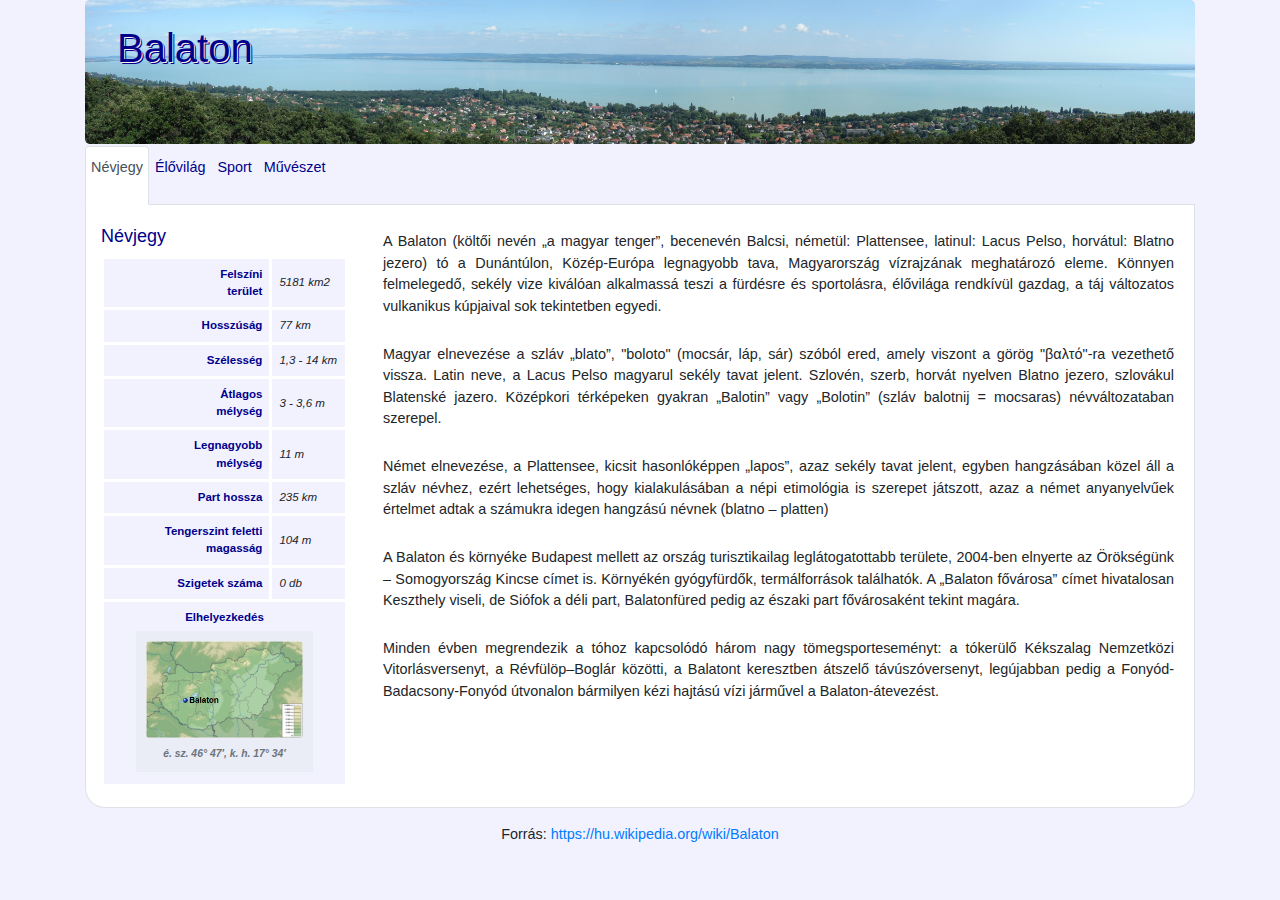
==== Balaton_dolgozat/balaton.html @ 828b6f01 "'Feladat  kész" ====
﻿<!DOCTYPE html>
<html>
<head>
  <meta UTF-8>
  <meta name="viewport" content="width=device-width, initial-scale=1">
  <link rel="stylesheet" href="bootstrap.min.css">
  <script src="jquery.min.js"></script>
  <script src="popper.min.js"></script>
  <script src="bootstrap.min.js"></script>
  <link rel="stylesheet" href="balaton.css">
  <script src="balaton.js"></script>
</head>
<body>

<div class="container">
  <div id="fej" class="jumbotron">
    <h1>Balaton</h1>
  </div>

  <!-- Nav tabs -->
  <ul class="nav nav-tabs" role="tablist">
    <li class="nav-item">
      <a class="nav-link active menu" data-toggle="tab" href="#home">Névjegy</a>
    </li>
    <li class="nav-item">
      <a class="nav-link menu" data-toggle="tab" href="#menu1">Élővilág</a>
    </li>
    <li class="nav-item">
      <a class="nav-link menu" data-toggle="tab" href="#menu2">Sport</a>
    </li>
    <li class="nav-item">
      <a class="nav-link menu" data-toggle="tab" href="#menu3">Művészet</a>
    </li>
  </ul>

  <!-- Tab panes -->
  <div class="tab-content">
    <div id="home" class="container tab-pane active"><br>
      <div class="row">
          <div class="col-md-4 col-xl-3">
                <h2>Névjegy</h2>
                <table>
                    <tr>
                        <td>Felszíni<br>terület</td>
                        <td>5181 km2</td>
                    </tr>
                    <tr>
                        <td>Hosszúság</td>
                        <td>77 km</td>
                    </tr>
                    <tr>
                        <td>Szélesség</td>
                        <td>1,3 - 14 km</td>
                    </tr>
                    <tr>
                        <td>Átlagos<br>mélység</td>
                        <td>3 - 3,6 m</td>
                    </tr>
                    <tr>
                        <td>Legnagyobb<br>mélység</td>
                        <td>11 m</td>
                    </tr>
                    <tr>
                        <td>Part hossza</td>
                        <td>235 km</td>
                    </tr>
                    <tr>
                        <td>Tengerszint feletti magasság</td>
                        <td>104 m</td>
                    </tr>
                    <tr>
                        <td>Szigetek száma</td>
                        <td>0 db</td>
                    </tr>
                    <tr>
                        <td colspan="2" class="text-center">
                            Elhelyezkedés<br>
                            <figure class="figure">
                              <img src="map.png" class="figure-img rounded img-fluid w-100" alt="Elhelyezkedés" title="Elhelyezkedés">
                              <figcaption class="figure-caption text-center">é. sz. 46° 47′, k. h. 17° 34′</figcaption>
                            </figure>
                        </td>
                    </tr>
                </table>
          </div>
          <div class="col-md-8 col-xl-9">
            <p>A Balaton (költői nevén „a magyar tenger”, becenevén Balcsi, németül: Plattensee, latinul: Lacus Pelso, horvátul: Blatno jezero) tó a Dunántúlon, Közép-Európa legnagyobb tava, Magyarország vízrajzának meghatározó eleme. Könnyen felmelegedő, sekély vize kiválóan alkalmassá teszi a fürdésre és sportolásra, élővilága rendkívül gazdag, a táj változatos vulkanikus kúpjaival sok tekintetben egyedi.</p>
            <p>Magyar elnevezése a szláv „blato”, "boloto" (mocsár, láp, sár) szóból ered, amely viszont a görög "βαλτό"-ra vezethető vissza. Latin neve, a Lacus Pelso magyarul sekély tavat jelent. Szlovén, szerb, horvát nyelven Blatno jezero, szlovákul Blatenské jazero. Középkori térképeken gyakran „Balotin” vagy „Bolotin” (szláv balotnij = mocsaras) névváltozataban szerepel.</p>
            <p>Német elnevezése, a Plattensee, kicsit hasonlóképpen „lapos”, azaz sekély tavat jelent, egyben hangzásában közel áll a szláv névhez, ezért lehetséges, hogy kialakulásában a népi etimológia is szerepet játszott, azaz a német anyanyelvűek értelmet adtak a számukra idegen hangzású névnek (blatno – platten)</p>
            <p>A Balaton és környéke Budapest mellett az ország turisztikailag leglátogatottabb területe, 2004-ben elnyerte az Örökségünk – Somogyország Kincse címet is. Környékén gyógyfürdők, termálforrások találhatók. A „Balaton fővárosa” címet hivatalosan Keszthely viseli, de Siófok a déli part, Balatonfüred pedig az északi part fővárosaként tekint magára.</p>
            <p>Minden évben megrendezik a tóhoz kapcsolódó három nagy tömegsporteseményt: a tókerülő Kékszalag Nemzetközi Vitorlásversenyt, a Révfülöp–Boglár közötti, a Balatont keresztben átszelő távúszóversenyt, legújabban pedig a Fonyód-Badacsony-Fonyód útvonalon bármilyen kézi hajtású vízi járművel a Balaton-átevezést.</p>
          </div>
      </div>
    </div>

    <div id="menu1" class="container tab-pane fade"><br>
      <div class="row">
        <div class="col-lg-5">
          <h2>Növényvilág</h2>
          <p>A hínárféléket a balatoni strandokon is megtaláljuk közülük gyakoribbak a süllőhínár-fajok Füzéres süllőhínár (Myriophyllum) és a békaszőlő-fajok (Potamogeton). Az elsősorban a közönséges nád (Phragmithes australis) által alkotott nádasok a part mentén, leginkább az északi parton maradtak fenn. Egy 2017-es feltérképezés szerint mintegy 1205 hektár nádas volt a Balaton medrében, az öt évvel korábbi 1230 hektárral szemben. Társulásalkotó növénye elsősorban a keskenylevelű gyékény (Typha angustifolia) és többek között a tavi káka (Schoenoplectus lacustris), valamint a zsombéksás (Carex elata).</p>
          <figure class="figure">
            <img src="nadas.jpg" class="figure-img rounded img-fluid w-100" alt="Nádas" title="Nádas">
            <figcaption class="figure-caption text-center">Jellegzetes nádas a tó kenesei partján. A balatoni nádasok területe megközelítőleg 12 km², amelynek 73%-a az északi parton van.</figcaption>
          </figure>
          <p>A tó környékének rendkívül gazdag növényvilágára jellemző, hogy a molyhos és cseres tölgyes erdőségek a legelterjedtebbek, amelyeket sok helyütt telepített fenyőerdők váltanak. Különleges fenyőféléket tekinthet meg az érdeklődő a Folly Arborétumban Badacsonyörsön. A Balaton-felvidéki Nemzeti Park címernövénye, a Balaton-felvidék néhány láprétjén nyíló lisztes kankalin (Primula farinosa) mellett több más pompás szirmú virág is honos itt, ilyen a tavaszi hérics, a fekete kökörcsin és a citromillatú nagyezerjófű.</p>
        </div>
        <div class="col-lg-7">
          <h2>Állatvilág</h2>
          <p>A tó élővilágának jelentős részét a szabad szemmel általában nem látható algafajok teszik ki, amelyek a Balaton legfontosabb szervesanyag termelői és újabb és újabb fajok kerülnek elő a tóból.  Az algák mennyiségét alapvetően a tápanyagterhelés hosszútávú alakulása szabja meg. A tó algásodását (eutrofizáció) csökkenteni kell, mert az idegenforgalmi vonzerejét csökkenti a folyamat.</p>
          <p>A Balaton, lévén hazánk legnagyobb állóvize, halfaunája nagyon értékes. Az érdeklődők a legrészletesebben a <!--http://bodorka.info.hu--> Balatoni Vízivilág Látogatóközpontban tájékozódhatnak a vidék halaival. A tóban, a vele összefüggő Kis-Balatonban és a vízgyűjtő területén található 40 vízfolyásban 37 halfaj fordul elő, ebből a Balatonban 15-17 faj él meg. Az itt élő halak 80%-át a keszegfélék alkotják. Ezek közül a leggyakoribb a dévérkeszeg, a karikakeszeg, a bodorka és a vörösszárnyú keszeg.</p>
          <p>A tó Európa egyik legjelentősebb vízimadár-élőhelye. Kiterjedt nádasai számos madárfaj számára nyújtanak fészkelő helyet. A legismertebb madár, a Balaton legnagyobb röpképes madara, a bütykös hattyú (Cygnus olor), amely a nádasban építi nagy méretű úszó fészkét, fészekhagyó fiókáit azonban kikelésük után gyakran a strandok közelében neveli fel, ahol könnyen jut hozzá a táplálékhoz, mivel a nyaralók rendszeresen etetik őket.</p>
          <p>Őshonos balatoni halfajok:</p>
          <div class="row">
            <div class="col-4">
              <ul id="halLista">
                <li onmouseover="halinfo('balin');">Balin</li>
                <li onmouseover="halinfo('bodorka');">Bodorka</li>
                <li onmouseover="halinfo('deverkeszeg');">Dévérkeszeg</li>
                <li onmouseover="halinfo('karikakeszeg');">Karikakeszeg</li>
                <li onmouseover="halinfo('ponty');">Ponty</li>
                <li onmouseover="halinfo('fogassullo');">Fogassüllő</li>
                <li onmouseover="halinfo('csuka');">Csuka</li>
                <li onmouseover="halinfo('compo');">Compó</li>
                <li onmouseover="halinfo('fejes');">Fejes domolykó</li>
                <li onmouseover="halinfo('garda');">Garda</li>
              </ul>
            </div>
            <div class="col-8">
              <figure class="figure">
                <div id="sugo">
                  Kattint halfaj nevére, amiről többet szeretnél megtudni...
                </div>
                <a target="_blank">
                  <img id="halKep" class="figure-img rounded img-fluid w-100">
                </a>
                <figcaption id="halNevek" class="figure-caption text-center"></figcaption>
              </figure>
            </div>
          </div>
        </div>
      </div>
    </div>
    
    <div id="menu2" class="container tab-pane fade"><br>
      <div class="row">
        <div class="col-md-12">
          <h2>Sport</h2>
          <p>A magyar úszósport megszületése Szekrényessy Kálmán nevéhez fűződik, aki az első Balaton-átúszó volt. 1880. augusztus 29-én úszta át a tavat Siófok-Balatonfüred között, de ez a 14 kilométeres táv, túlságosan hosszúnak bizonyult ahhoz, hogy tömegsport-rendezvénnyé válhasson. 1967-ig Szekrényessy-emlékverseny néven megtartották még az eredeti Siófok-Balatonfüred távúszó versenyt. 1983-tól kezdődően rendezik meg a mai formájában is ismert Balaton-átúszást, a Révfülöp és Balatonboglár közti 5200 méteres távon.</p>
          <p>Szekrényessy Kálmán nevéhez számos hazai sportág meghonosítása köthető (többek között a görkorcsolya, de kerékpár szavunk megalkotóját is benne tisztelhetjük). 1879-től számos balatoni úszó, kajak, és vitorlásversenyt szervezett a tóra, sőt a Balaton mellett rendszeres léghajós repülő kirándulásokat is biztosított, hisz Zeppelin barátjaként az első magyar léghajókonstruktőrünkként is ismertté vált.</p>
          <p>Minden évben megrendezik a tóhoz kapcsolódó három nagy tömegsporteseményt: a tókerülő Kékszalag Nemzetközi Vitorlásversenyt, a Révfülöp–Boglár közötti, a Balatont keresztben átszelő távúszóversenyt, legújabban pedig a Fonyód-Badacsony-Fonyód útvonalon bármilyen kézi hajtású vízi járművel a Balaton-átevezést.</p>
          <figure class="figure">
            <img src="nemere2.jpg" class="figure-img rounded img-fluid w-100" alt="Nemere II. cirkáló" title="Nemere II. cirkáló">
            <figcaption class="figure-caption text-center">A Nemere II. 75-ös cirkáló (Schärenkreutzer), a Balaton legendás zászlóshajója 2015-ben</figcaption>
          </figure>
        </div>
      </div>
    </div>

    <div id="menu3" class="container tab-pane fade"><br>
      <div class="row">
        <div class="col-md-12">
          <h2>Művészet</h2>
          <p>A legnagyobb magyar tó a népdaloktól az irodalmon át a képzőművészetig egy sor műfaj témája lett.</p>
          <figure class="figure">
            <img src="seuso.png" class="figure-img rounded img-fluid w-100" alt="Seosu-kincs" title="Seosu-kincs">
            <figcaption class="figure-caption text-center">A Seuso-kincs egyik ezüsttálján rómaiak vaddisznóvadászatát ábrázoló dombormű van, a „tál peremén körben medve, antilop, leopárd, vadszamár, vadkan, gazella, nyúl vadászatának jeleneteit és a vadászatról a zsákmánnyal hazatérőket ábrázolták”. A tálon PELSO felirat van, ezen a néven ismerték a mai Balatont</figcaption>
          </figure>
          <p>A magyar festők az 1850-es évektől fedezték fel a tó szépségét. 2008 nyarán a keszthelyi Festetics-kastély kiállítótermében húsz 19. és 20. századi magyar festőművész, köztük Szinyei Merse Pál, Mészöly Géza, Csók István, Egry József, Bernáth Aurél, Mikus Gyula, Brodszky Sándor, Telepy Károly, Iványi-Grünwald Béla száz Balaton-képét mutatták be.</p>
          <p>A Balaton-vidék történetét, a 19. századi társasági és társadalmi életét anekdotákkal, hiteles történetekkel Eötvös Károly írta meg 1900-ban, az Utazás a Balaton körül című alapvető művében. A Balatoni Egylet létrejöttekor különböző szakosztályokat választottak, az irodalmi szakosztály elnöke Jókai Mór lett, aki mint füredi nyaralótulajdonos személyesen vett részt az alakuló ülésen. Az arany ember című regényében Jókai is ír a szeszélyes balatoni időjárásról.</p>
          <p>Bujtor István színművész az általa kitalált és megformált filmbéli (A Pogány Madonna, Hamis a baba) Ötvös Csöpi nyomozó karakterét is a Balatonra, Balatonfüredre helyezte, ahol Csöpi nyomoz és vitorlázik, mivel a színész maga is nagy kedvelője volt a tónak és a vitorlázásnak.</p>
        </div>
      </div>
    </div>
  </div>
</div>

<footer class="text-center py-3">Forrás: <a href="https://hu.wikipedia.org/wiki/Balaton">https://hu.wikipedia.org/wiki/Balaton</a></footer>

</body>
</html>
---- Balaton_dolgozat/balaton.css ----
body{
    background-color: rgba(0,0,255,5%);
    font-size:90%;
}

#fej{
    background-image: url('fej2.jpg');
    background-size: cover;
    background-repeat: no-repeat;
    background-position: center;    
}

#fej h1{
    margin-top: -40px;
    color: darkblue;
    text-shadow:1px 1px 0px #ffeeee, 2px 2px 0px darkblue; 
}

.menu{
    color:darkblue;
    margin-top: -30px;
    padding: 10px 5px 25px;
}

h2{
    font-size: 125%;
    color: darkblue;    
}

.tab-pane{
    background-color: white;
    border-left: 1px solid rgb(222,226,230); 
    border-bottom: 1px solid rgb(222,226,230); 
    border-right: 1px solid rgb(222,226,230); 
    padding-bottom: 20px;
    border-bottom-left-radius: 20px;
    border-bottom-right-radius: 20px;
}

table{
    font-size: 80%;
    margin: auto;
}

td{
    background-color: rgba(0,0,255,5%);
    border: 3px solid white;
    padding: 7px;
}

td span {
    font-weight: normal;
    font-style: italic;
    color: black;
}

td:first-child{
    text-align: right;
    font-weight: bold;
    color: darkblue;
}
td:nth-child(2){
    font-style: italic;
}

p{
    text-align: justify;
    padding: 5px;
}
figure{
    background-color: rgba(222,226,230,35%);
    padding: 10px;
    margin: 5px 25px;
}

figcaption{
    font-style: italic;
}

blockquote{
    margin: 5px 25px;
    border-left: 15px solid rgb(222,226,230);
    background-color: rgba(222,226,230,35%);
    font-style: italic;
    border-radius: 20px;
}

#halLista{
    cursor: pointer;
    list-style-type: none;
    padding-left: 0px;
    margin-left: 0px;
}

#halLista li {
    height: 35px;
    vertical-align: middle;
    padding: 0px;
    padding-right: 21px;
    line-height: 95%;
    font-size: 95%;
}

#halLista li:hover{
    background-image: url('nyil.png');
    background-repeat: no-repeat;
    background-position-x: right;
    background-size: 20px 20px;
}

#sugo{
    color: rgb(175,175,175);
    padding: 25px;
    letter-spacing: 120%;
    font-style: italic;
    text-align: center;
}
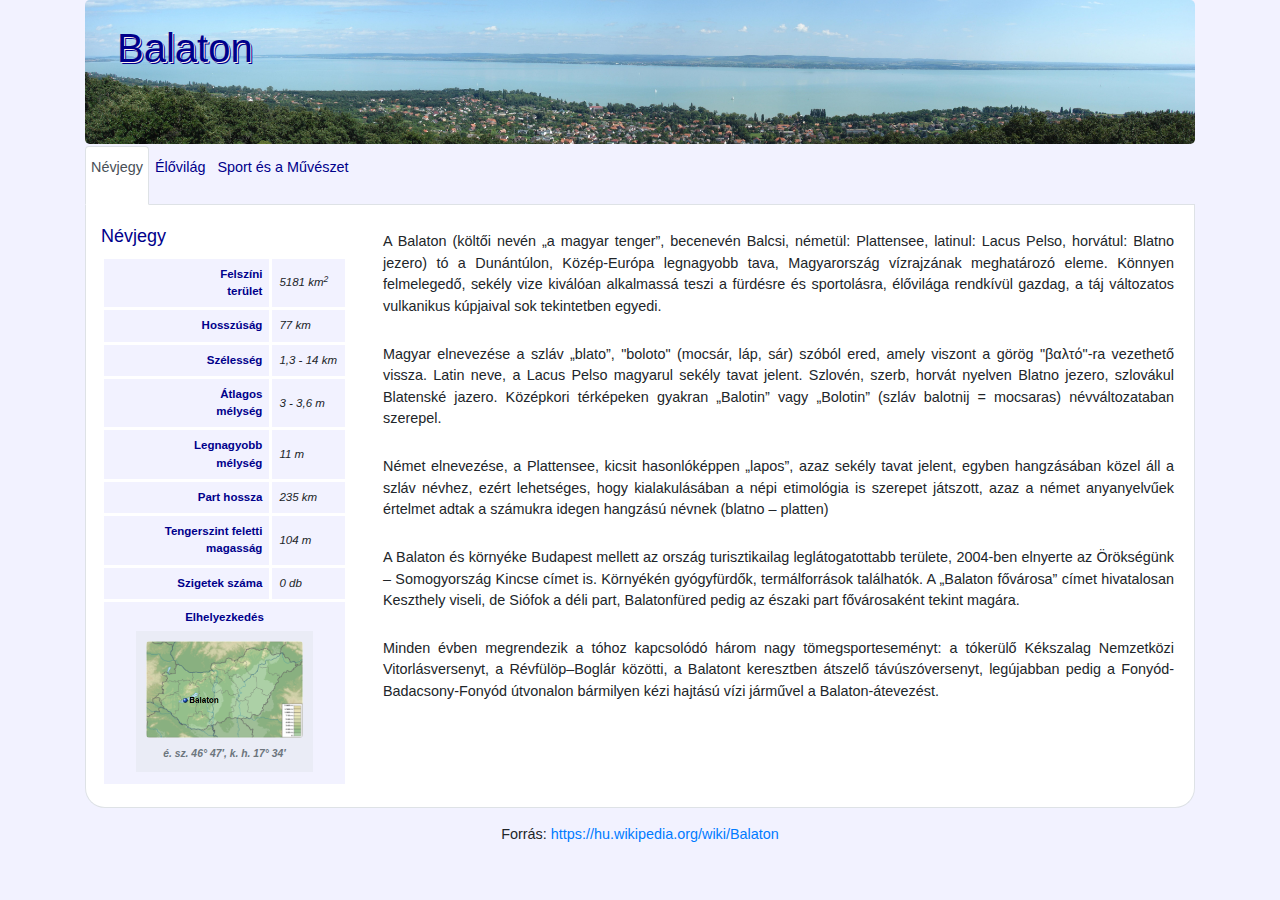
==== commit c7f772b9: "2Feladat kész" ====
--- a/Balaton_dolgozat/balaton.html
+++ b/Balaton_dolgozat/balaton.html
@@ -9,6 +9,7 @@
   <script src="bootstrap.min.js"></script>
   <link rel="stylesheet" href="balaton.css">
   <script src="balaton.js"></script>
+  <title>Balaton</title>
 </head>
 <body>
 
@@ -26,11 +27,9 @@
       <a class="nav-link menu" data-toggle="tab" href="#menu1">Élővilág</a>
     </li>
     <li class="nav-item">
-      <a class="nav-link menu" data-toggle="tab" href="#menu2">Sport</a>
+      <a class="nav-link menu" data-toggle="tab" href="#menu2">Sport és a Művészet</a>
     </li>
-    <li class="nav-item">
-      <a class="nav-link menu" data-toggle="tab" href="#menu3">Művészet</a>
-    </li>
+    
   </ul>
 
   <!-- Tab panes -->
@@ -42,7 +41,7 @@
                 <table>
                     <tr>
                         <td>Felszíni<br>terület</td>
-                        <td>5181 km2</td>
+                        <td>5181 km<sup>2</sup></td>
                     </tr>
                     <tr>
                         <td>Hosszúság</td>
@@ -73,7 +72,7 @@
                         <td>0 db</td>
                     </tr>
                     <tr>
-                        <td colspan="2" class="text-center">
+                        <td colspan="2" class="text-center" class="m-0 p-0">
                             Elhelyezkedés<br>
                             <figure class="figure">
                               <img src="map.png" class="figure-img rounded img-fluid w-100" alt="Elhelyezkedés" title="Elhelyezkedés">
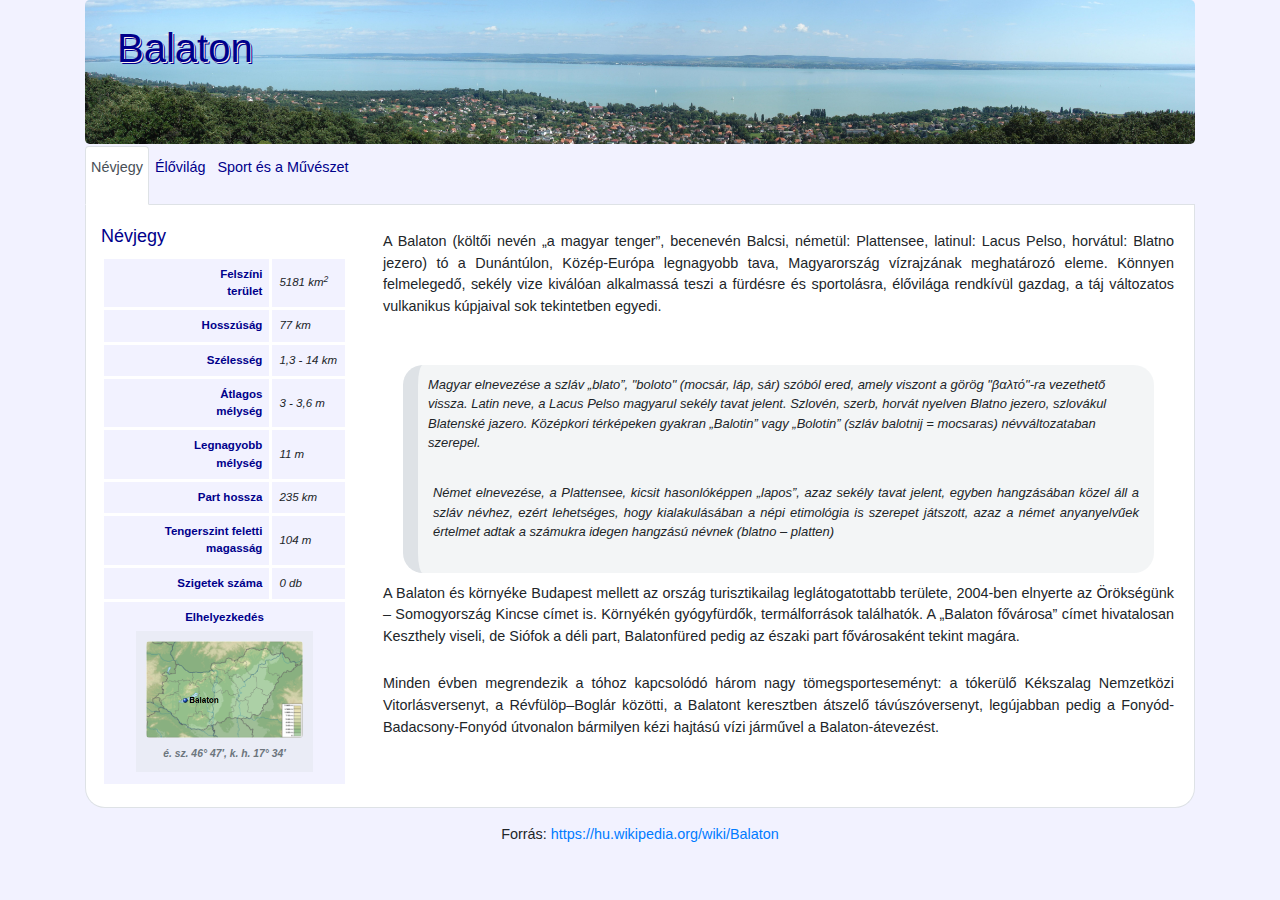
==== commit 22d9ce50: "Blockquote beálítva" ====
--- a/Balaton_dolgozat/balaton.html
+++ b/Balaton_dolgozat/balaton.html
@@ -27,7 +27,7 @@
       <a class="nav-link menu" data-toggle="tab" href="#menu1">Élővilág</a>
     </li>
     <li class="nav-item">
-      <a class="nav-link menu" data-toggle="tab" href="#menu2">Sport és a Művészet</a>
+      <a class="nav-link menu" data-toggle="tab" href="#menu2" >Sport és a Művészet</a>
     </li>
     
   </ul>
@@ -84,8 +84,11 @@
           </div>
           <div class="col-md-8 col-xl-9">
             <p>A Balaton (költői nevén „a magyar tenger”, becenevén Balcsi, németül: Plattensee, latinul: Lacus Pelso, horvátul: Blatno jezero) tó a Dunántúlon, Közép-Európa legnagyobb tava, Magyarország vízrajzának meghatározó eleme. Könnyen felmelegedő, sekély vize kiválóan alkalmassá teszi a fürdésre és sportolásra, élővilága rendkívül gazdag, a táj változatos vulkanikus kúpjaival sok tekintetben egyedi.</p>
-            <p>Magyar elnevezése a szláv „blato”, "boloto" (mocsár, láp, sár) szóból ered, amely viszont a görög "βαλτό"-ra vezethető vissza. Latin neve, a Lacus Pelso magyarul sekély tavat jelent. Szlovén, szerb, horvát nyelven Blatno jezero, szlovákul Blatenské jazero. Középkori térképeken gyakran „Balotin” vagy „Bolotin” (szláv balotnij = mocsaras) névváltozataban szerepel.</p>
-            <p>Német elnevezése, a Plattensee, kicsit hasonlóképpen „lapos”, azaz sekély tavat jelent, egyben hangzásában közel áll a szláv névhez, ezért lehetséges, hogy kialakulásában a népi etimológia is szerepet játszott, azaz a német anyanyelvűek értelmet adtak a számukra idegen hangzású névnek (blatno – platten)</p>
+            <p>
+              <blockquote>
+                            Magyar elnevezése a szláv „blato”, "boloto" (mocsár, láp, sár) szóból ered, amely viszont a görög "βαλτό"-ra vezethető vissza. Latin neve, a Lacus Pelso magyarul sekély tavat jelent. Szlovén, szerb, horvát nyelven Blatno jezero, szlovákul Blatenské jazero. Középkori térképeken gyakran „Balotin” vagy „Bolotin” (szláv balotnij = mocsaras) névváltozataban szerepel.</p>
+                          <p>Német elnevezése, a Plattensee, kicsit hasonlóképpen „lapos”, azaz sekély tavat jelent, egyben hangzásában közel áll a szláv névhez, ezért lehetséges, hogy kialakulásában a népi etimológia is szerepet játszott, azaz a német anyanyelvűek értelmet adtak a számukra idegen hangzású névnek (blatno – platten)</p>
+              </blockquote>
             <p>A Balaton és környéke Budapest mellett az ország turisztikailag leglátogatottabb területe, 2004-ben elnyerte az Örökségünk – Somogyország Kincse címet is. Környékén gyógyfürdők, termálforrások találhatók. A „Balaton fővárosa” címet hivatalosan Keszthely viseli, de Siófok a déli part, Balatonfüred pedig az északi part fővárosaként tekint magára.</p>
             <p>Minden évben megrendezik a tóhoz kapcsolódó három nagy tömegsporteseményt: a tókerülő Kékszalag Nemzetközi Vitorlásversenyt, a Révfülöp–Boglár közötti, a Balatont keresztben átszelő távúszóversenyt, legújabban pedig a Fonyód-Badacsony-Fonyód útvonalon bármilyen kézi hajtású vízi járművel a Balaton-átevezést.</p>
           </div>
@@ -106,13 +109,13 @@
         <div class="col-lg-7">
           <h2>Állatvilág</h2>
           <p>A tó élővilágának jelentős részét a szabad szemmel általában nem látható algafajok teszik ki, amelyek a Balaton legfontosabb szervesanyag termelői és újabb és újabb fajok kerülnek elő a tóból.  Az algák mennyiségét alapvetően a tápanyagterhelés hosszútávú alakulása szabja meg. A tó algásodását (eutrofizáció) csökkenteni kell, mert az idegenforgalmi vonzerejét csökkenti a folyamat.</p>
-          <p>A Balaton, lévén hazánk legnagyobb állóvize, halfaunája nagyon értékes. Az érdeklődők a legrészletesebben a <!--http://bodorka.info.hu--> Balatoni Vízivilág Látogatóközpontban tájékozódhatnak a vidék halaival. A tóban, a vele összefüggő Kis-Balatonban és a vízgyűjtő területén található 40 vízfolyásban 37 halfaj fordul elő, ebből a Balatonban 15-17 faj él meg. Az itt élő halak 80%-át a keszegfélék alkotják. Ezek közül a leggyakoribb a dévérkeszeg, a karikakeszeg, a bodorka és a vörösszárnyú keszeg.</p>
+          <p>A Balaton, lévén hazánk legnagyobb állóvize, halfaunája nagyon értékes. Az érdeklődők a legrészletesebben a  <a href="http://bodorka.info.hu" target="_blank"  >Balatoni Vízivilág Látogatóközpontban</a> tájékozódhatnak a vidék halaival. A tóban, a vele összefüggő Kis-Balatonban és a vízgyűjtő területén található 40 vízfolyásban 37 halfaj fordul elő, ebből a Balatonban 15-17 faj él meg. Az itt élő halak 80%-át a keszegfélék alkotják. Ezek közül a leggyakoribb a dévérkeszeg, a karikakeszeg, a bodorka és a vörösszárnyú keszeg.</p>
           <p>A tó Európa egyik legjelentősebb vízimadár-élőhelye. Kiterjedt nádasai számos madárfaj számára nyújtanak fészkelő helyet. A legismertebb madár, a Balaton legnagyobb röpképes madara, a bütykös hattyú (Cygnus olor), amely a nádasban építi nagy méretű úszó fészkét, fészekhagyó fiókáit azonban kikelésük után gyakran a strandok közelében neveli fel, ahol könnyen jut hozzá a táplálékhoz, mivel a nyaralók rendszeresen etetik őket.</p>
           <p>Őshonos balatoni halfajok:</p>
           <div class="row">
             <div class="col-4">
-              <ul id="halLista">
-                <li onmouseover="halinfo('balin');">Balin</li>
+              <ul id="halLista" >
+                <li onmouseover="halinfo('balin');" >Balin</li>
                 <li onmouseover="halinfo('bodorka');">Bodorka</li>
                 <li onmouseover="halinfo('deverkeszeg');">Dévérkeszeg</li>
                 <li onmouseover="halinfo('karikakeszeg');">Karikakeszeg</li>
@@ -122,6 +125,7 @@
                 <li onmouseover="halinfo('compo');">Compó</li>
                 <li onmouseover="halinfo('fejes');">Fejes domolykó</li>
                 <li onmouseover="halinfo('garda');">Garda</li>
+                <li onmouseover="halinfo('harcsa');">Hercsa</li>
               </ul>
             </div>
             <div class="col-8">
@@ -142,7 +146,7 @@
     
     <div id="menu2" class="container tab-pane fade"><br>
       <div class="row">
-        <div class="col-md-12">
+        <div class="col-md-6">
           <h2>Sport</h2>
           <p>A magyar úszósport megszületése Szekrényessy Kálmán nevéhez fűződik, aki az első Balaton-átúszó volt. 1880. augusztus 29-én úszta át a tavat Siófok-Balatonfüred között, de ez a 14 kilométeres táv, túlságosan hosszúnak bizonyult ahhoz, hogy tömegsport-rendezvénnyé válhasson. 1967-ig Szekrényessy-emlékverseny néven megtartották még az eredeti Siófok-Balatonfüred távúszó versenyt. 1983-tól kezdődően rendezik meg a mai formájában is ismert Balaton-átúszást, a Révfülöp és Balatonboglár közti 5200 méteres távon.</p>
           <p>Szekrényessy Kálmán nevéhez számos hazai sportág meghonosítása köthető (többek között a görkorcsolya, de kerékpár szavunk megalkotóját is benne tisztelhetjük). 1879-től számos balatoni úszó, kajak, és vitorlásversenyt szervezett a tóra, sőt a Balaton mellett rendszeres léghajós repülő kirándulásokat is biztosított, hisz Zeppelin barátjaként az első magyar léghajókonstruktőrünkként is ismertté vált.</p>
@@ -152,12 +156,7 @@
             <figcaption class="figure-caption text-center">A Nemere II. 75-ös cirkáló (Schärenkreutzer), a Balaton legendás zászlóshajója 2015-ben</figcaption>
           </figure>
         </div>
-      </div>
-    </div>
-
-    <div id="menu3" class="container tab-pane fade"><br>
-      <div class="row">
-        <div class="col-md-12">
+        <div class="col-md-6">
           <h2>Művészet</h2>
           <p>A legnagyobb magyar tó a népdaloktól az irodalmon át a képzőművészetig egy sor műfaj témája lett.</p>
           <figure class="figure">
@@ -170,6 +169,8 @@
         </div>
       </div>
     </div>
+
+    </div>
   </div>
 </div>
 
--- a/Balaton_dolgozat/balaton.css
+++ b/Balaton_dolgozat/balaton.css
@@ -83,6 +83,8 @@
     background-color: rgba(222,226,230,35%);
     font-style: italic;
     border-radius: 20px;
+    padding: 10px;
+    font-size: 90%
 }
 
 #halLista{
@@ -90,6 +92,7 @@
     list-style-type: none;
     padding-left: 0px;
     margin-left: 0px;
+    text-align: right;
 }
 
 #halLista li {
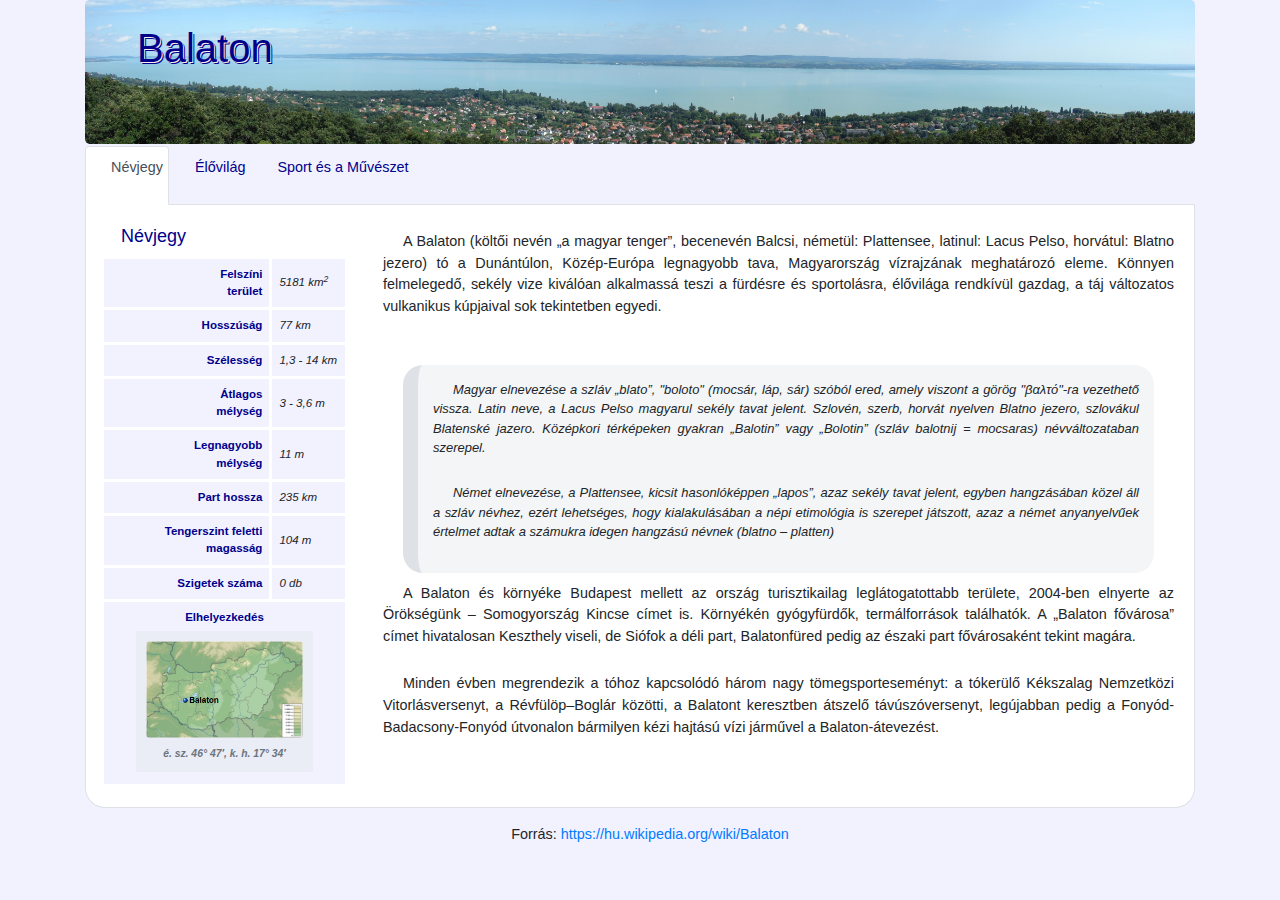
==== commit 5b60c96d: "Kész van a javascript és ezzel kész van a teljes feladat" ====
--- a/Balaton_dolgozat/balaton.html
+++ b/Balaton_dolgozat/balaton.html
@@ -86,8 +86,8 @@
             <p>A Balaton (költői nevén „a magyar tenger”, becenevén Balcsi, németül: Plattensee, latinul: Lacus Pelso, horvátul: Blatno jezero) tó a Dunántúlon, Közép-Európa legnagyobb tava, Magyarország vízrajzának meghatározó eleme. Könnyen felmelegedő, sekély vize kiválóan alkalmassá teszi a fürdésre és sportolásra, élővilága rendkívül gazdag, a táj változatos vulkanikus kúpjaival sok tekintetben egyedi.</p>
             <p>
               <blockquote>
-                            Magyar elnevezése a szláv „blato”, "boloto" (mocsár, láp, sár) szóból ered, amely viszont a görög "βαλτό"-ra vezethető vissza. Latin neve, a Lacus Pelso magyarul sekély tavat jelent. Szlovén, szerb, horvát nyelven Blatno jezero, szlovákul Blatenské jazero. Középkori térképeken gyakran „Balotin” vagy „Bolotin” (szláv balotnij = mocsaras) névváltozataban szerepel.</p>
-                          <p>Német elnevezése, a Plattensee, kicsit hasonlóképpen „lapos”, azaz sekély tavat jelent, egyben hangzásában közel áll a szláv névhez, ezért lehetséges, hogy kialakulásában a népi etimológia is szerepet játszott, azaz a német anyanyelvűek értelmet adtak a számukra idegen hangzású névnek (blatno – platten)</p>
+                <p>Magyar elnevezése a szláv „blato”, "boloto" (mocsár, láp, sár) szóból ered, amely viszont a görög "βαλτό"-ra vezethető vissza. Latin neve, a Lacus Pelso magyarul sekély tavat jelent. Szlovén, szerb, horvát nyelven Blatno jezero, szlovákul Blatenské jazero. Középkori térképeken gyakran „Balotin” vagy „Bolotin” (szláv balotnij = mocsaras) névváltozataban szerepel.</p>
+                <p>Német elnevezése, a Plattensee, kicsit hasonlóképpen „lapos”, azaz sekély tavat jelent, egyben hangzásában közel áll a szláv névhez, ezért lehetséges, hogy kialakulásában a népi etimológia is szerepet játszott, azaz a német anyanyelvűek értelmet adtak a számukra idegen hangzású névnek (blatno – platten)</p>
               </blockquote>
             <p>A Balaton és környéke Budapest mellett az ország turisztikailag leglátogatottabb területe, 2004-ben elnyerte az Örökségünk – Somogyország Kincse címet is. Környékén gyógyfürdők, termálforrások találhatók. A „Balaton fővárosa” címet hivatalosan Keszthely viseli, de Siófok a déli part, Balatonfüred pedig az északi part fővárosaként tekint magára.</p>
             <p>Minden évben megrendezik a tóhoz kapcsolódó három nagy tömegsporteseményt: a tókerülő Kékszalag Nemzetközi Vitorlásversenyt, a Révfülöp–Boglár közötti, a Balatont keresztben átszelő távúszóversenyt, legújabban pedig a Fonyód-Badacsony-Fonyód útvonalon bármilyen kézi hajtású vízi járművel a Balaton-átevezést.</p>
@@ -115,17 +115,17 @@
           <div class="row">
             <div class="col-4">
               <ul id="halLista" >
-                <li onmouseover="halinfo('balin');" >Balin</li>
-                <li onmouseover="halinfo('bodorka');">Bodorka</li>
-                <li onmouseover="halinfo('deverkeszeg');">Dévérkeszeg</li>
-                <li onmouseover="halinfo('karikakeszeg');">Karikakeszeg</li>
-                <li onmouseover="halinfo('ponty');">Ponty</li>
-                <li onmouseover="halinfo('fogassullo');">Fogassüllő</li>
-                <li onmouseover="halinfo('csuka');">Csuka</li>
-                <li onmouseover="halinfo('compo');">Compó</li>
-                <li onmouseover="halinfo('fejes');">Fejes domolykó</li>
-                <li onmouseover="halinfo('garda');">Garda</li>
-                <li onmouseover="halinfo('harcsa');">Hercsa</li>
+                <li onclick="halinfo('balin');">Balin</li>
+                <li onclick="halinfo('bodorka');">Bodorka</li>
+                <li onclick="halinfo('deverkeszeg');">Dévérkeszeg</li>
+                <li onclick="halinfo('karikakeszeg');">Karikakeszeg</li>
+                <li onclick="halinfo('ponty');">Ponty</li>
+                <li onclick="halinfo('fogassullo');">Fogassüllő</li>
+                <li onclick="halinfo('csuka');">Csuka</li>
+                <li onclick="halinfo('compo');">Compó</li>
+                <li onclick="halinfo('fejes');">Fejes domolykó</li>
+                <li onclick="halinfo('garda');">Garda</li>
+                <li onclick="halinfo('harcsa');">Hercsa</li>
               </ul>
             </div>
             <div class="col-8">
@@ -133,7 +133,7 @@
                 <div id="sugo">
                   Kattint halfaj nevére, amiről többet szeretnél megtudni...
                 </div>
-                <a target="_blank">
+                <a target="_blank" id="halURL">
                   <img id="halKep" class="figure-img rounded img-fluid w-100">
                 </a>
                 <figcaption id="halNevek" class="figure-caption text-center"></figcaption>
--- a/Balaton_dolgozat/balaton.css
+++ b/Balaton_dolgozat/balaton.css
@@ -1,6 +1,7 @@
 body{
     background-color: rgba(0,0,255,5%);
     font-size:90%;
+    text-indent: 20px;
 }
 
 #fej{
